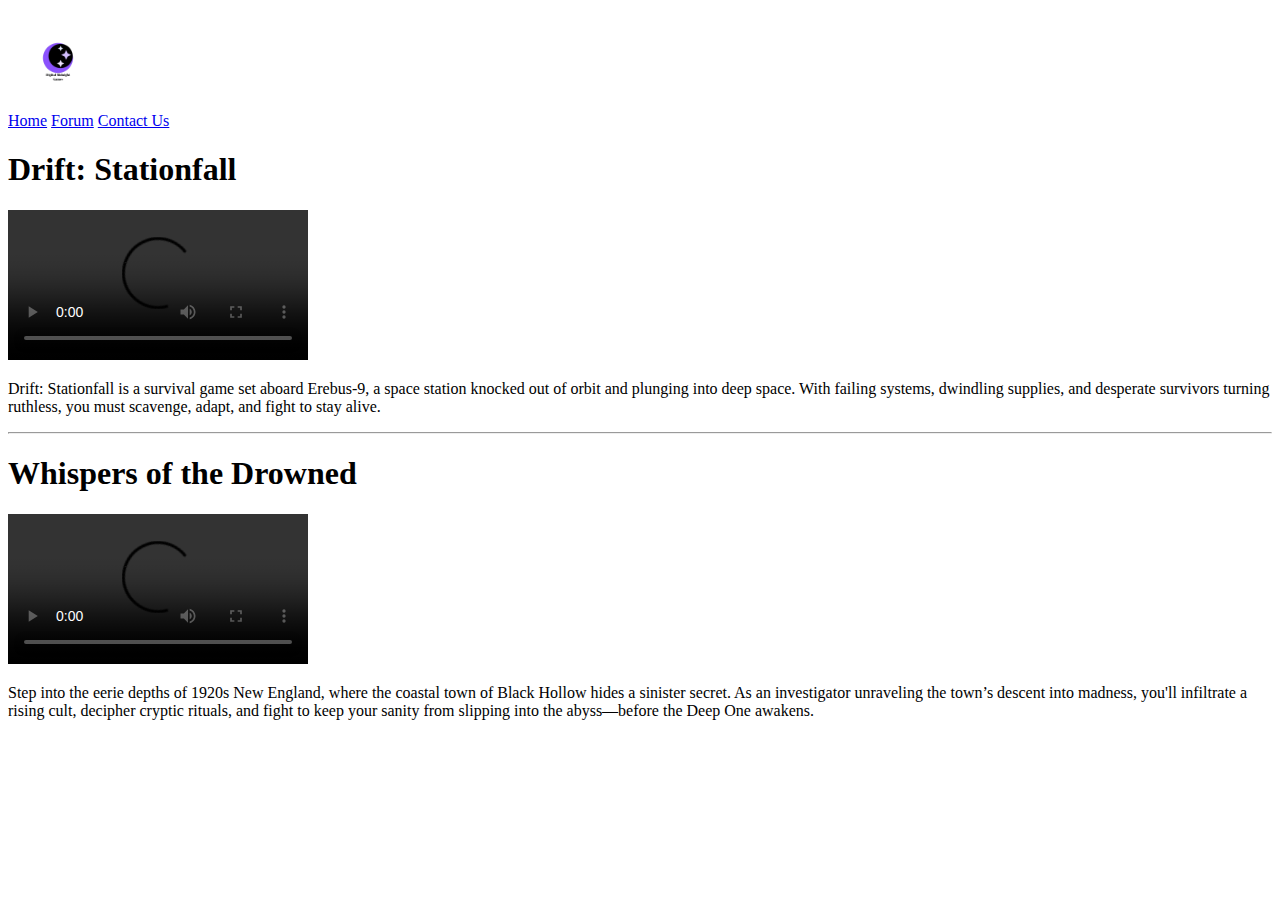
==== games.html @ 80ac49d8 "Add files via upload" ====
<!DOCTYPE html>

<html lang="en">

<head>
    <meta charset="UTF-8">
    <title>Games - Digital Midnight Games</title>
</head>

<body>
    <header>
        <!--Justin Ayer, Feburary 2nd, Organize your website w/ HTML-->
        <img src="logo.png" alt="Digital Midnight Games Logo" width="100">
        
        <nav>
            <a href="index.html">Home</a>
            <a href="forum.html">Forum</a>
            <a href="contact.html">Contact Us</a>
        </nav>
    </header>

    <main>
        <section>
            <div>
                <h1>Drift: Stationfall</h1>
                <video width="300" controls>
                    <source src="Temp_Trailer1.mp4" type="video/mp4">
                    Your browser does not support the video tag.
                </video>
                <p>
                    Drift: Stationfall is a survival game set aboard Erebus-9, 
                    a space station knocked out of orbit and plunging into deep space. 
                    With failing systems, dwindling supplies, and desperate survivors turning ruthless, 
                    you must scavenge, adapt, and fight to stay alive.
                </p>
            </div>

            <hr>

            <div>
                <h1>Whispers of the Drowned</h1>
                <video width="300" controls>
                    <source src="Temp_Trailer2.mp4" type="video/mp4">
                    Your browser does not support the video tag.
                </video>
                <p>
                    Step into the eerie depths of 1920s New England, where the coastal town of Black Hollow hides a sinister secret. 
                    As an investigator unraveling the town’s descent into madness, you'll infiltrate a rising cult, 
                    decipher cryptic rituals, and fight to keep your sanity from slipping into the abyss—before the Deep One awakens.
                </p>
            </div>
        </section>
    </main>
</body>

</html>
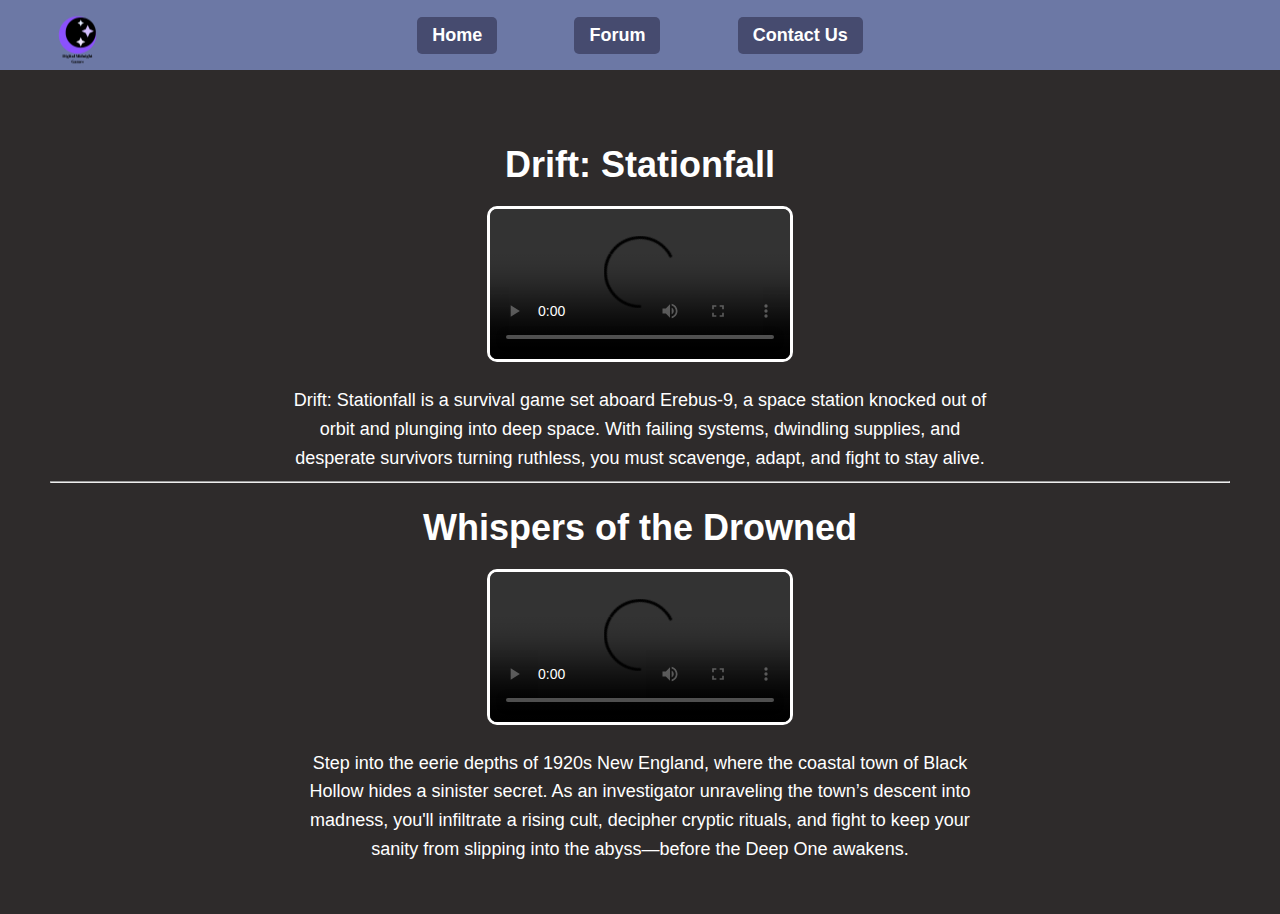
==== commit 6da693bd: "Add files via upload" ====
--- a/games.html
+++ b/games.html
@@ -5,6 +5,7 @@
 <head>
     <meta charset="UTF-8">
     <title>Games - Digital Midnight Games</title>
+    <link rel="stylesheet" href="style.css">
 </head>
 
 <body>
--- a/style.css
+++ b/style.css
@@ -0,0 +1,71 @@
+body { /*Changes font and background colors as well as text to white*/
+    font-family: Arial, sans-serif;
+    background-color: #2E2B2B;
+    color: white;
+    margin: 0;
+    padding: 0;
+}
+
+header { /*gives the header color and fixes positioning*/
+    background-color: #6C78A5;
+    display: flex;
+    justify-content: center;
+    align-items: center;
+    position: relative;
+    height: 70px;
+}
+
+header img { /*adjusts attributes of the logo*/
+    height: 125px;
+    width: auto;
+    position: absolute;
+    left: 15px;
+    top: 50%;
+    transform: translateY(-50%);
+}
+
+nav {
+    display: flex;
+    justify-content: space-evenly;
+    width: 100%;
+    max-width: 600px;
+}
+
+nav a { /*anchors element to the nav and adjusts atributes */
+    color: white;
+    text-decoration: none;
+    font-size: 18px;
+    font-weight: bold;
+    padding: 8px 15px;
+    background-color: #464B6F;
+    border-radius: 5px;
+    text-align: center;
+}
+
+nav a:hover { /*gives a hover color*/
+    background-color: #5A6187;
+}
+
+main { /*aligns the text */
+    text-align: center;
+    padding: 50px;
+}
+
+h1 { /*alters H1 attributes*/
+    font-size: 36px;
+    font-weight: bold;
+    margin-bottom: 20px;
+}
+
+video { /* alter game trailer video players*/
+    border: 3px solid white;
+    border-radius: 10px;
+    margin-bottom: 20px;
+}
+
+p { /*alters pargraphs*/
+    font-size: 18px;
+    max-width: 700px;
+    margin: 0 auto;
+    line-height: 1.6;
+}
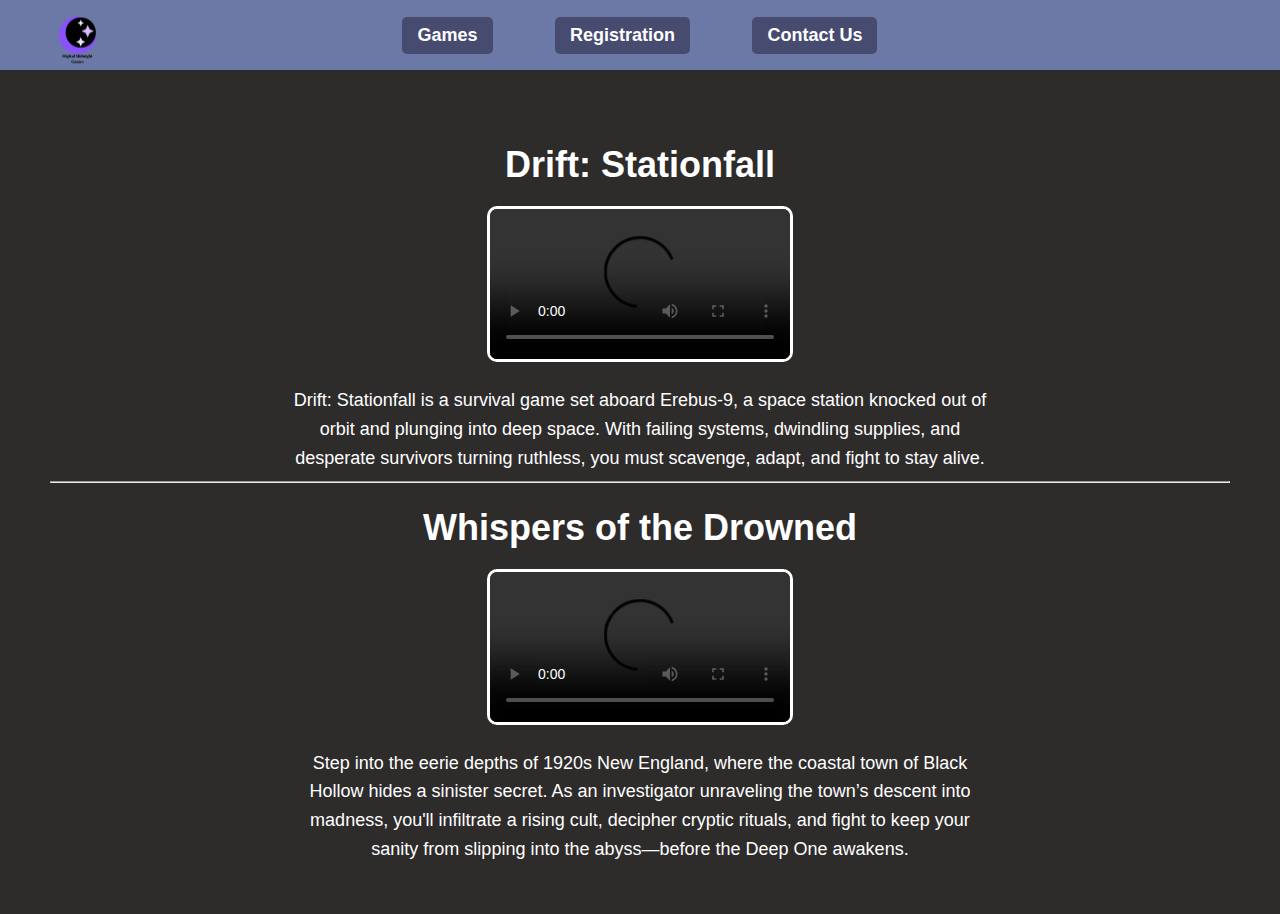
==== commit f25c9deb: "Add files via upload" ====
--- a/games.html
+++ b/games.html
@@ -11,11 +11,13 @@
 <body>
     <header>
         <!--Justin Ayer, Feburary 2nd, Organize your website w/ HTML-->
-        <img src="logo.png" alt="Digital Midnight Games Logo" width="100">
+        <a href="index.html">
+            <img src="logo.png" alt="Digital Midnight Games Logo" width="100">
+        </a>
         
         <nav>
-            <a href="index.html">Home</a>
-            <a href="forum.html">Forum</a>
+            <a href="games.html">Games</a>
+            <a href="registration.html">Registration</a>
             <a href="contact.html">Contact Us</a>
         </nav>
     </header>
--- a/style.css
+++ b/style.css
@@ -13,6 +13,49 @@
     align-items: center;
     position: relative;
     height: 70px;
+}
+
+.container {
+    max-width: 400px; 
+    margin: auto; 
+    background-color: #fff;
+     padding: 20px;
+     border-radius: 5px;
+     box-shadow: 0 0 10px rgba(0, 0, 0, 0.1);
+    text-align: center;
+    color: black;
+     display: flex;
+     flex-direction: column;
+    justify-content: center; 
+    align-items: center;
+    height: auto; 
+    min-height: 80vh; 
+}
+
+textarea {
+    width: 100%;
+    padding: 8px;
+    font-size: 16px;
+}
+
+.form-group input,
+.form-group textarea {
+    width: 90%; 
+    max-width: 400px; 
+    padding: 8px;
+    font-size: 16px;
+    box-sizing: border-box; 
+}
+
+
+input[type="text"],
+input[type="email"],
+input[type="password"] {
+    width: 100%;
+    padding: 10px;
+    margin-bottom: 10px;
+    border: 1px solid #ccc;
+    border-radius: 3px;
 }
 
 header img { /*adjusts attributes of the logo*/
@@ -68,4 +111,4 @@
     max-width: 700px;
     margin: 0 auto;
     line-height: 1.6;
-}
+}